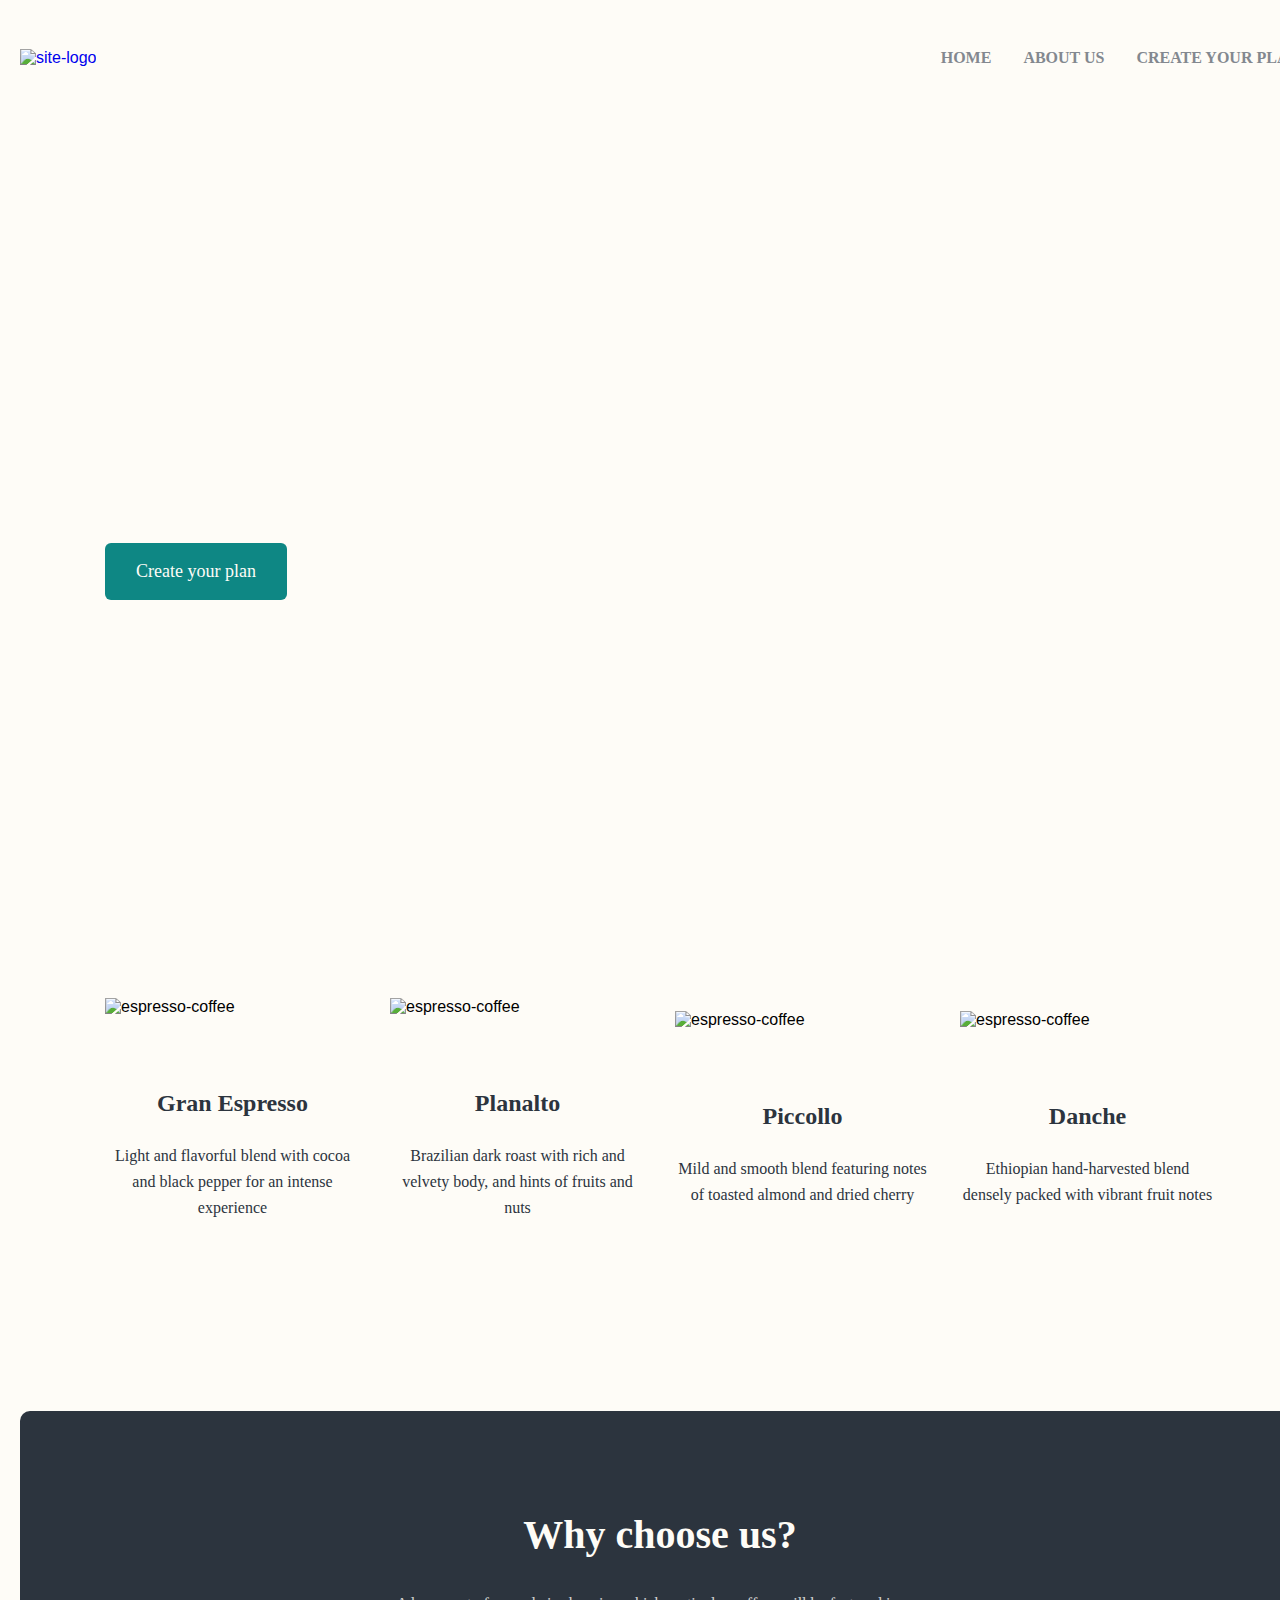
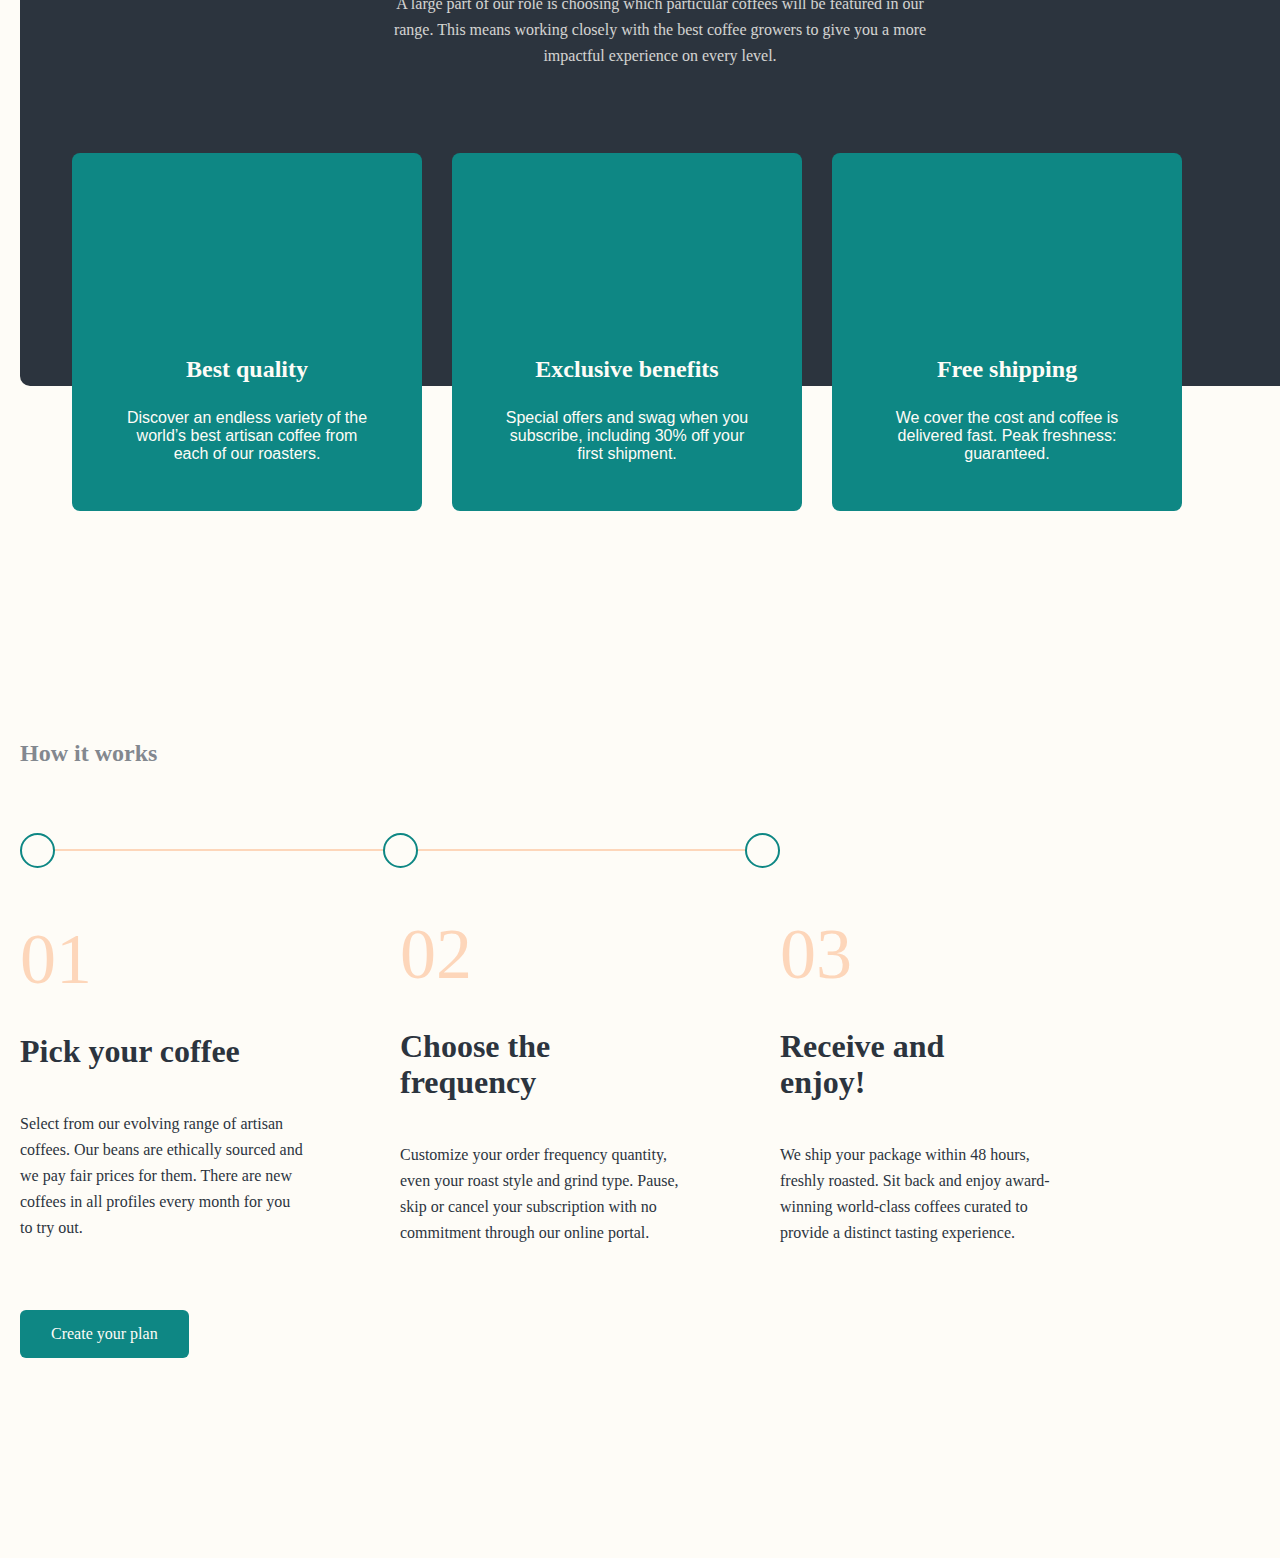
==== index.html @ 6a0a872d "add choose and work sections" ====
<!DOCTYPE html>
<html lang="en">
  <head>
    <meta charset="UTF-8" />
    <meta http-equiv="X-UA-Compatible" content="IE=edge" />
    <meta name="viewport" content="width=device-width, initial-scale=1.0" />
    <link rel="stylesheet" href="./css/main.css" />
    <title>Coffee Roaster</title>
  </head>
  <body>
    <header class="site-header">
      <div class="container">
        <div class="header">
          <a href="./index.html" class="header__logo-link">
            <img
              class="header__logo-img"
              src="./imgs/coffee-logo.svg"
              alt="site-logo"
            />
          </a>
          <ul class="header__list nav">
            <li class="nav__item">
              <a class="nav__link" href="./index.html">HOME</a>
            </li>
            <li class="nav__item">
              <a class="nav__link" href="./index.html">ABOUT US</a>
            </li>
            <li class="nav__item">
              <a class="nav__link" href="./index.html">Create your plan</a>
            </li>
            <button class="nav__btn"></button>
          </ul>
          <ul class="nav__mobile-list">
            <li class="nav__mobile-item">
              <a class="nav__mobile-link" href="./index.html">HOME</a>
            </li>
            <li class="nav__mobile-item">
              <a class="nav__mobile-link" href="./index.html">ABOUT US</a>
            </li>
            <li class="nav__mobile-item">
              <a class="nav__mobile-link" href="./index.html"
                >Create your plan
              </a>
            </li>
          </ul>
        </div>
      </div>
    </header>
    <h1 class="visually-hidden">sad</h1>
    <main class="site-main">
      <section class="hero-section">
        <div class="container">
          <div class="hero">
            <h2 class="hero__title">Great coffee made simple.</h2>
            <p class="hero__text">
              Start your mornings with the world’s best coffees. Try our
              expertly curated artisan coffees from our best roasters delivered
              directly to your door, at your schedule.
            </p>
            <a href="#" class="hero__link">Create your plan</a>
          </div>
        </div>
      </section>
      <section class="collection-section">
        <div class="container">
          <div class="collection">
            <ul class="collection__list collections">
              <li class="collections__item">
                <img
                  class="collections__img"
                  src="./imgs/gran-espresso.png"
                  alt="espresso-coffee"
                />
                <div class="collections__info">
                  <h3 class="collections__title">Gran Espresso</h3>
                  <p class="collections__text">
                    Light and flavorful blend with cocoa and black pepper for an
                    intense experience
                  </p>
                </div>
              </li>
              <li class="collections__item">
                <img
                  class="collections__img"
                  src="./imgs/planalto.png"
                  alt="espresso-coffee"
                />
                <div class="collections__info">
                  <h3 class="collections__title">Planalto</h3>
                  <p class="collections__text">
                    Brazilian dark roast with rich and velvety body, and hints
                    of fruits and nuts
                  </p>
                </div>
              </li>
              <li class="collections__item">
                <img
                  class="collections__img"
                  src="./imgs/picollo.png"
                  alt="espresso-coffee"
                />
                <div class="collections__info">
                  <h3 class="collections__title">Piccollo</h3>
                  <p class="collections__text">
                    Mild and smooth blend featuring notes of toasted almond and
                    dried cherry
                  </p>
                </div>
              </li>
              <li class="collections__item">
                <img
                  class="collections__img"
                  src="./imgs/danche.png"
                  alt="espresso-coffee"
                />
                <div class="collections__info">
                  <h3 class="collections__title">Danche</h3>
                  <p class="collections__text">
                    Ethiopian hand-harvested blend densely packed with vibrant
                    fruit notes
                  </p>
                </div>
              </li>
            </ul>
          </div>
        </div>
      </section>
      <section class="choose-section">
        <div class="container">
          <div class="choose">
            <div class="choose__info">
              <h3 class="choose__title">Why choose us?</h3>
              <p class="choose__text">
                A large part of our role is choosing which particular coffees
                will be featured in our range. This means working closely with
                the best coffee growers to give you a more impactful experience
                on every level.
              </p>
            </div>
            <ul class="choose__list">
              <li class="choose__item">
                <h4 class="choose__subtitle">Best quality</h4>
                <p class="choose__subtext">
                  Discover an endless variety of the world’s best artisan coffee
                  from each of our roasters.
                </p>
              </li>
              <li class="choose__item">
                <h4 class="choose__subtitle">Exclusive benefits</h4>
                <p class="choose__subtext">
                  Special offers and swag when you subscribe, including 30% off
                  your first shipment.
                </p>
              </li>
              <li class="choose__item">
                <h4 class="choose__subtitle">Free shipping</h4>
                <p class="choose__subtext">
                  We cover the cost and coffee is delivered fast. Peak
                  freshness: guaranteed.
                </p>
              </li>
            </ul>
          </div>
        </div>
      </section>
      <section class="works-section">
        <div class="container">
          <div class="works">
            <h5 class="works__title">How it works</h5>
            <div class="works__spans">
              <span class="works__oval"></span>
              <span class="works__oval"></span>
              <span class="works__oval"></span>
            </div>
            <ul class="works__step steps">
              <li class="steps__item">
                <p class="steps__number">01</p>
                <h6 class="steps__subtitle">Pick your coffee</h6>
                <p class="steps__text">
                  Select from our evolving range of artisan coffees. Our beans
                  are ethically sourced and we pay fair prices for them. There
                  are new coffees in all profiles every month for you to try
                  out.
                </p>
              </li>
              <li class="steps__item">
                <p class="steps__number">02</p>
                <h6 class="steps__subtitle">Choose the frequency</h6>
                <p class="steps__text">
                  Customize your order frequency quantity, even your roast style
                  and grind type. Pause, skip or cancel your subscription with
                  no commitment through our online portal.
                </p>
              </li>
              <li class="steps__item">
                <p class="steps__number">03</p>
                <h6 class="steps__subtitle">Receive and enjoy!</h6>
                <p class="steps__text">
                  We ship your package within 48 hours, freshly roasted. Sit
                  back and enjoy award-winning world-class coffees curated to
                  provide a distinct tasting experience.
                </p>
              </li>
            </ul>
            <a class="works__link" href="#">Create your plan</a>
          </div>
        </div>
      </section>
    </main>
    <script src="./main.js"></script>
  </body>
</html>
---- css/main.css ----
@font-face {
  font-family: "Barlow";
  font-style: normal;
  font-weight: 400;
  src: local(""), url("../fonts/barlow-v12-latin-regular.woff2") format("woff2"), url("../fonts/barlow-v12-latin-regular.woff") format("woff");
}
@font-face {
  font-family: "Barlow";
  font-style: normal;
  font-weight: 700;
  src: local(""), url("../fonts/barlow-v12-latin-700.woff2") format("woff2"), url("../fonts/barlow-v12-latin-700.woff") format("woff");
}
@font-face {
  font-family: "Fraunces";
  font-style: normal;
  font-weight: 900;
  src: local(""), url("../fonts/fraunces-v24-latin-900.woff2") format("woff2"), url("../fonts/fraunces-v24-latin-900.woff") format("woff");
}
html {
  -webkit-box-sizing: border-box;
          box-sizing: border-box;
}

*::after,
*::before {
  margin: 0;
  padding: 0;
}

* {
  margin: 0;
  padding: 0;
}

a {
  text-decoration: none;
}

ul,
ol {
  list-style: none;
  padding: 0;
}

img {
  width: 100%;
  height: auto;
}

.visually-hidden {
  position: absolute;
  width: 1px;
  height: 1px;
  margin: -1px;
  border: 0;
  padding: 0;
  white-space: nowrap;
  -webkit-clip-path: inset(100%);
          clip-path: inset(100%);
  clip: rect(0 0 0 0);
  overflow: hidden;
}

body {
  font-family: "Barlow", sans-serif;
  background-color: #fefcf7;
}

.container {
  max-width: 1320px;
  width: 100%;
  margin: 0 auto;
  padding: 0 20px;
}

.header {
  display: -webkit-box;
  display: -ms-flexbox;
  display: flex;
  -webkit-box-align: center;
      -ms-flex-align: center;
          align-items: center;
  -webkit-box-pack: justify;
      -ms-flex-pack: justify;
          justify-content: space-between;
  padding: 45px 0;
}

.header__logo-img {
  width: 236px;
  height: 26px;
}

.nav {
  display: -webkit-box;
  display: -ms-flexbox;
  display: flex;
  -webkit-box-align: center;
      -ms-flex-align: center;
          align-items: center;
}
.nav__item {
  font-family: "Barlow";
  font-style: normal;
  font-weight: 400;
  font-size: 16px;
  line-height: 26px;
  text-transform: uppercase;
  font-weight: 700;
}
.nav__item + .nav__item {
  margin-left: 32px;
}
.nav__link {
  color: #83888f;
}
.nav__link:hover {
  color: #66d2cf;
}
.nav__link:active {
  color: #83888f;
}
.nav__btn {
  width: 20px;
  height: 20px;
  background-image: url("../../imgs/menu.svg");
  background-repeat: no-repeat;
  background-position: center;
  background-color: transparent;
  border: none;
  display: none;
}
.nav__mobile-list {
  display: none;
}

@media only screen and (max-width: 768px) {
  .nav__item {
    display: none;
  }
  .nav__btn {
    display: block;
  }
  .nav__mobile-list {
    display: -webkit-box;
    display: -ms-flexbox;
    display: flex;
    -webkit-box-orient: vertical;
    -webkit-box-direction: normal;
        -ms-flex-direction: column;
            flex-direction: column;
    -webkit-box-align: center;
        -ms-flex-align: center;
            align-items: center;
    display: none;
    position: fixed;
    top: 93px;
    left: 0;
    right: 0;
    height: 100vh;
    background: linear-gradient(2deg, rgba(254, 252, 247, 0.504981) 0%, #fefcf7 55.94%);
  }
  .nav__mobile-item {
    margin-top: 40px;
  }
  .nav__mobile-link {
    font-family: "Fraunces";
    font-size: 24px;
    line-height: 32px;
    color: #2c343e;
  }
  .open {
    display: -webkit-box;
    display: -ms-flexbox;
    display: flex;
  }
  .overflow {
    overflow: hidden;
  }
}
@media screen and (max-width: 375px) {
  .header__logo-img {
    width: 163px;
    height: 18px;
  }
  .nav__btn {
    width: 16px;
    height: 15px;
  }
}
.hero {
  background-image: url(../../imgs/hero-bg.png);
  background-repeat: no-repeat;
  background-size: 100%;
  padding: 117px 0 136px 85px;
  margin-bottom: 136px;
}
.hero__title {
  max-width: 493px;
  font-family: "Fraunces";
  font-weight: 900;
  font-size: 72px;
  line-height: 72px;
  color: #fefcf7;
  margin-bottom: 32px;
}
.hero__text {
  font-family: "Barlow";
  font-style: normal;
  font-weight: 400;
  font-size: 16px;
  line-height: 26px;
  max-width: 445px;
  mix-blend-mode: normal;
  opacity: 0.8;
  color: #fefcf7;
  margin-bottom: 56px;
}
.hero__link {
  display: inline-block;
  font-family: "Fraunces";
  font-size: 18px;
  line-height: 25px;
  padding: 16px 31px;
  background-color: #0e8784;
  border-radius: 6px;
  color: #fefcf7;
  -webkit-transition: background-color 0.4s ease;
  transition: background-color 0.4s ease;
}
.hero__link:hover {
  background-color: #66d2cf;
}
.hero__link:active {
  background-color: #83888f;
}

@media screen and (max-width: 1106px) {
  .hero {
    padding: 104px 309px 158px 51px;
  }
  .hero__title {
    margin-bottom: 24px;
  }
  .hero__text {
    margin-bottom: 40px;
  }
}
@media screen and (max-width: 995px) {
  .hero {
    padding-top: 60px;
  }
}
@media screen and (max-width: 850px) {
  .hero {
    padding: 30px 0 50px 70px;
  }
}
@media screen and (max-width: 768px) {
  .hero {
    background-image: url(../../imgs/hero-bg-tablet.jpg);
    background-repeat: no-repeat;
    background-size: cover;
    padding: 104px 309px 158px 51px;
    margin-bottom: 144px;
  }
  .hero__title {
    font-size: 48px;
    line-height: 48px;
    margin-bottom: 24px;
  }
  .hero__text {
    font-size: 15px;
    line-height: 25px;
    margin-bottom: 40px;
  }
}
@media screen and (max-width: 687px) {
  .hero {
    padding: 87px 200px 118px 70px;
  }
}
@media screen and (max-width: 638px) {
  .hero {
    padding: 87px 160px 84px 70px;
  }
}
@media screen and (max-width: 597px) {
  .hero {
    padding: 65px 169px 75px 56px;
  }
}
@media screen and (max-width: 552px) {
  .hero {
    padding: 40px 125px 70px 56px;
  }
}
@media screen and (max-width: 508px) {
  .hero {
    padding: 36px 87px 43px 56px;
  }
}
@media screen and (max-width: 508px) {
  .hero {
    padding: 21px 43px 29px 41px;
  }
}
@media screen and (max-width: 450px) {
  .hero {
    padding: 21px 0 14px 24px;
  }
}
@media screen and (max-width: 380px) {
  .hero {
    background-image: url(../../imgs/hero-bg-mobile.jpg);
    background-repeat: no-repeat;
    background-size: 100%;
    padding: 126px 24px 154px 24px;
  }
  .hero__title {
    font-size: 40px;
    line-height: 40px;
    text-align: center;
    margin-bottom: 24px;
  }
  .hero__text {
    font-size: 15px;
    line-height: 25px;
    text-align: center;
  }
  .hero__link {
    margin-left: 60px;
  }
}
.collection {
  background-image: url(../../imgs/collection-bg.png);
  background-repeat: no-repeat;
  background-size: 100%;
  background-position: center top;
  margin-bottom: 190px;
}

.collections {
  display: -webkit-box;
  display: -ms-flexbox;
  display: flex;
  -webkit-box-align: center;
      -ms-flex-align: center;
          align-items: center;
  -webkit-box-pack: justify;
      -ms-flex-pack: justify;
          justify-content: space-between;
  max-width: 1110px;
  margin: 0 auto;
}
.collections__info {
  text-align: center;
}
.collections__item {
  max-width: 255px;
  height: auto;
  display: inline-block;
  margin-top: 126px;
}
.collections__img {
  margin-bottom: 71px;
}
.collections__title {
  font-family: "Fraunces";
  font-size: 24px;
  line-height: 32px;
  color: #2c343e;
  margin-bottom: 24px;
}
.collections__text {
  font-family: "Barlow";
  font-style: normal;
  font-weight: 400;
  font-size: 16px;
  line-height: 26px;
  color: #2c343e;
}

@media only screen and (max-width: 1078px) {
  .collections {
    max-width: 100%;
    -webkit-box-orient: vertical;
    -webkit-box-direction: normal;
        -ms-flex-direction: column;
            flex-direction: column;
    padding-top: 59px;
  }
  .collections__item {
    display: -webkit-box;
    display: -ms-flexbox;
    display: flex;
    -webkit-box-align: center;
        -ms-flex-align: center;
            align-items: center;
    max-width: 573px;
    text-align: start;
    margin-top: 0;
  }
}
@media only screen and (max-width: 488px) {
  .collections {
    max-width: 282px;
    padding-top: 59px;
    margin-bottom: 120px;
  }
  .collections__item {
    display: -webkit-box;
    display: -ms-flexbox;
    display: flex;
    -webkit-box-orient: vertical;
    -webkit-box-direction: normal;
        -ms-flex-direction: column;
            flex-direction: column;
    max-width: 282px;
    text-align: start;
    margin-bottom: 48px;
  }
  .collections__img {
    margin-bottom: 28px;
  }
  .collections__title {
    margin-bottom: 16px;
  }
}
.choose {
  background-color: #2c343e;
  position: relative;
  border-radius: 10px;
}

.choose__info {
  text-align: center;
  padding: 100px 0 317px 0;
  max-width: 540px;
  margin: 0 auto;
}

.choose__title {
  font-family: "Fraunces";
  color: #fefcf7;
  font-size: 40px;
  line-height: 48px;
  margin-bottom: 32px;
}

.choose__text {
  font-family: "Barlow";
  font-style: normal;
  font-weight: 400;
  font-size: 16px;
  line-height: 26px;
  mix-blend-mode: normal;
  opacity: 0.8;
  color: #fefcf7;
}

.choose__list {
  display: -webkit-box;
  display: -ms-flexbox;
  display: flex;
  -webkit-box-align: center;
      -ms-flex-align: center;
          align-items: center;
  max-width: 1110px;
  margin: 0 auto;
  position: absolute;
  top: 342px;
  right: 118px;
}

.choose__item {
  max-width: 350px;
  height: auto;
  background-color: #0e8784;
  text-align: center;
  padding: 200px 48px 48px 48px;
  border-radius: 8px;
  background-repeat: no-repeat;
  background-position-x: center;
  background-position-y: calc(50% - 75px);
}

.choose__item:nth-child(1) {
  background-image: url(../../imgs/quality.png);
}

.choose__item:nth-child(2) {
  background-image: url(../../imgs/benefits.png);
}

.choose__item:nth-child(3) {
  background-image: url(../../imgs/free-shipping.png);
  background-size: 72px 50px;
}

.choose__item + .choose__item {
  margin-left: 30px;
}

.choose__subtitle {
  font-family: "Fraunces";
  font-size: 24px;
  line-height: 32px;
  color: #fefcf7;
  margin-bottom: 24px;
}

.choose__subtext {
  color: #fefcf7;
  max-width: 255px;
  margin: 0 auto;
}

@media screen and (max-width: 1137px) {
  .choose {
    position: relative;
  }
  .choose__info {
    padding: 56px 0 538px 0;
  }
  .choose__title {
    margin-bottom: 24px;
  }
  .choose__list {
    display: -webkit-box;
    display: -ms-flexbox;
    display: flex;
    -webkit-box-orient: vertical;
    -webkit-box-direction: normal;
        -ms-flex-direction: column;
            flex-direction: column;
    -webkit-box-align: center;
        -ms-flex-align: center;
            align-items: center;
    position: absolute;
    top: 342px;
    right: 193px;
  }
  .choose__item {
    max-width: 530px;
    height: 180px;
    padding: 67px 170px 0 368px;
    text-align: left;
    background-position-y: center;
    background-position-x: calc(50% - 257px);
  }
  .choose__item + .choose__item {
    margin-left: 0;
  }
  .choose__item:not(:last-child) {
    margin-bottom: 24px;
  }
  .choose__subtitle {
    margin-bottom: 16px;
    margin-left: -110px;
  }
  .choose__subtext {
    max-width: 344px;
    font-size: 15px;
    line-height: 25px;
    margin-left: -110px;
  }
}
@media screen and (max-width: 768px) {
  .choose {
    position: relative;
  }
  .choose__info {
    max-width: 327px;
    margin: 0 auto;
    padding: 56px 0 538px 0;
  }
  .choose__title {
    margin-bottom: 24px;
    font-size: 28px;
    line-height: 28px;
  }
  .choose__list {
    display: -webkit-box;
    display: -ms-flexbox;
    display: flex;
    -webkit-box-orient: vertical;
    -webkit-box-direction: normal;
        -ms-flex-direction: column;
            flex-direction: column;
    -webkit-box-align: center;
        -ms-flex-align: center;
            align-items: center;
    position: absolute;
    top: 342px;
    right: 0;
  }
  .choose__item {
    max-width: 530px;
    height: 180px;
    padding: 67px 170px 0 368px;
    text-align: left;
    background-position-y: center;
    background-position-x: calc(50% - 257px);
  }
  .choose__item + .choose__item {
    margin-left: 0;
  }
  .choose__item:not(:last-child) {
    margin-bottom: 24px;
  }
  .choose__subtitle {
    margin-bottom: 16px;
    margin-left: -110px;
  }
  .choose__subtext {
    max-width: 344px;
    font-size: 15px;
    line-height: 25px;
    margin-left: -110px;
  }
}
@media screen and (max-width: 619px) {
  .choose__info {
    padding: 64px 24px 661px 24px;
  }
  .choose__list {
    position: absolute;
    top: 342px;
    right: 165px;
  }
  .choose__item {
    max-width: 279px;
    height: auto;
    padding: 200px 12px 51px 12px;
    text-align: center;
    background-position-y: calc(50% - 75px);
    background-position-x: center;
  }
  .choose__subtitle {
    margin-bottom: 24px;
    margin-left: 0;
  }
  .choose__subtext {
    margin: 0;
  }
}
@media screen and (max-width: 420px) {
  .choose__list {
    position: absolute;
    top: 342px;
    right: 50px;
  }
}
.works {
  margin-top: 351px;
}

.works__title {
  font-family: "Fraunces";
  font-size: 24px;
  line-height: 32px;
  color: #83888f;
  margin-bottom: 80px;
}

.works__spans {
  width: 760px;
  height: 2px;
  background-color: #fdd6ba;
  display: -webkit-box;
  display: -ms-flexbox;
  display: flex;
  -webkit-box-align: center;
      -ms-flex-align: center;
          align-items: center;
  -webkit-box-pack: justify;
      -ms-flex-pack: justify;
          justify-content: space-between;
  margin-bottom: 67px;
}

.works__oval {
  width: 31px;
  height: 31px;
  display: inline-block;
  background-color: #fefcf7;
  border-radius: 50%;
  border: 2px solid #0e8784;
}

.steps {
  max-width: 1045px;
  display: -webkit-box;
  display: -ms-flexbox;
  display: flex;
  -webkit-box-align: center;
      -ms-flex-align: center;
          align-items: center;
}

.steps__item {
  max-width: 285px;
}

.steps__item:not(:last-child) {
  margin-right: 95px;
}

.steps__number {
  font-family: "Fraunces";
  font-size: 72px;
  line-height: 72px;
  color: #fdd6ba;
  margin-bottom: 38px;
}

.steps__subtitle {
  max-width: 255px;
  font-family: "Fraunces";
  font-size: 32px;
  line-height: 36px;
  color: #2c343e;
  margin-bottom: 42px;
}

.steps__text {
  font-family: "Barlow";
  font-style: normal;
  font-weight: 400;
  font-size: 16px;
  line-height: 26px;
  color: #2c343e;
}

.works__link {
  display: inline-block;
  background-color: #0e8784;
  color: #fefcf7;
  padding: 15px 31px;
  border-radius: 6px;
  font-family: "Fraunces";
  margin-top: 64px;
  margin-bottom: 200px;
  -webkit-transition: background 0.4s ease;
  transition: background 0.4s ease;
}

.works__link:hover {
  background-color: #66d2cf;
}

.works__link:active {
  background-color: #e2dedb;
}

@media screen and (max-width: 1137px) {
  .works {
    max-width: 689px;
    margin-top: 434px;
    margin-left: 40px;
  }
  .works__title {
    margin-bottom: 40px;
  }
  .works__spans {
    width: 467px;
  }
  .steps {
    max-width: 689px;
    -webkit-box-align: center;
        -ms-flex-align: center;
            align-items: center;
    vertical-align: middle;
  }
  .steps__text {
    max-width: 223px;
    height: 152px;
  }
  .steps__item {
    height: auto;
  }
  .steps__item:not(:last-child) {
    margin-right: 10px;
  }
  .steps__number {
    margin-bottom: 0;
  }
  .steps__subtitle {
    font-size: 28px;
    line-height: 32px;
    margin-bottom: 39px;
  }
  .works__link {
    margin-top: 44px;
  }
}
@media screen and (max-width: 619px) {
  .works {
    margin-top: 717px;
    margin-left: 0;
  }
  .works__title {
    text-align: center;
    margin-bottom: 80px;
  }
  .works__spans {
    display: none;
  }
  .steps {
    max-width: 327px;
    margin: 0 auto;
    display: -webkit-box;
    display: -ms-flexbox;
    display: flex;
    -webkit-box-orient: vertical;
    -webkit-box-direction: normal;
        -ms-flex-direction: column;
            flex-direction: column;
  }
  .steps__item {
    text-align: center;
  }
  .steps__item:not(:last-child) {
    margin-right: 0;
    margin-bottom: 56px;
  }
  .steps__number {
    margin-bottom: 24px;
  }
  .steps__subtitle {
    max-width: 327px;
    margin-bottom: 24px;
  }
  .steps__text {
    max-width: 327px;
    margin: 0 auto;
  }
  .works__link {
    margin-top: 79px;
    margin-left: 211px;
  }
}/*# sourceMappingURL=main.css.map */
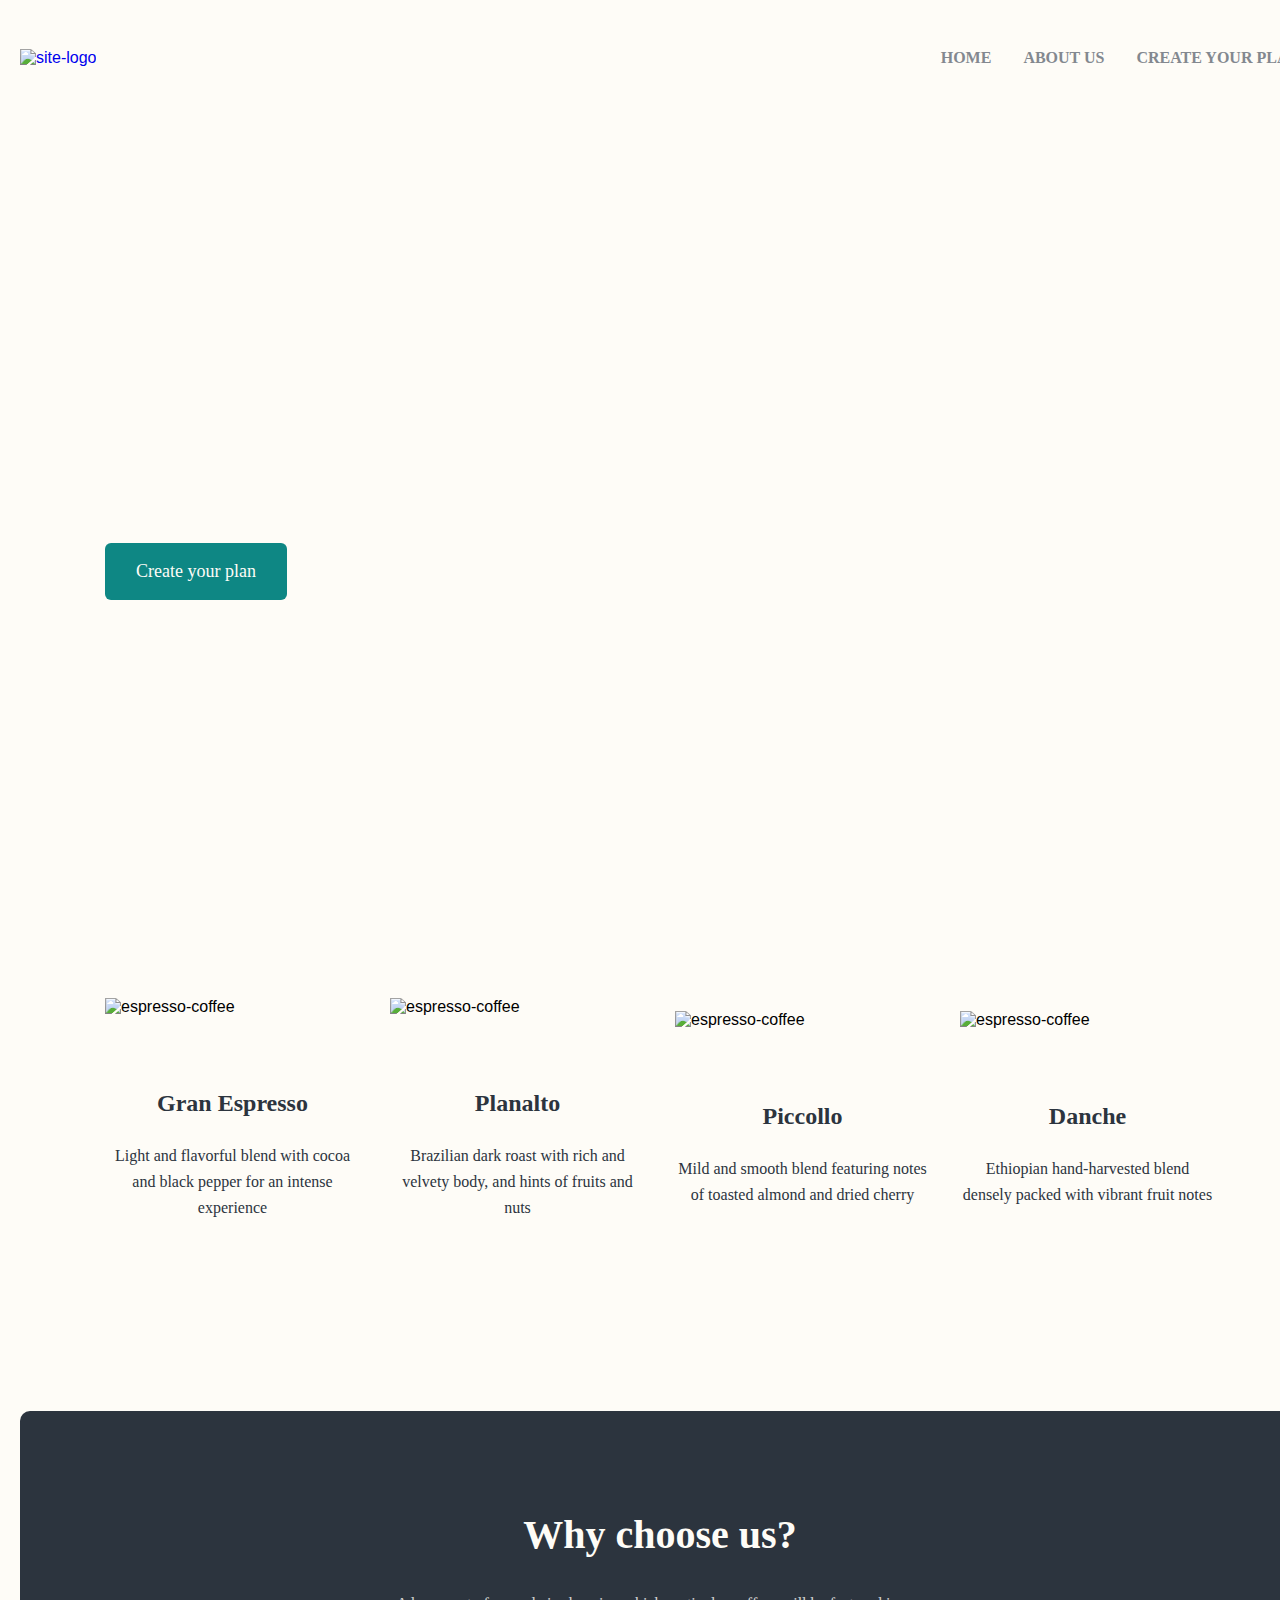
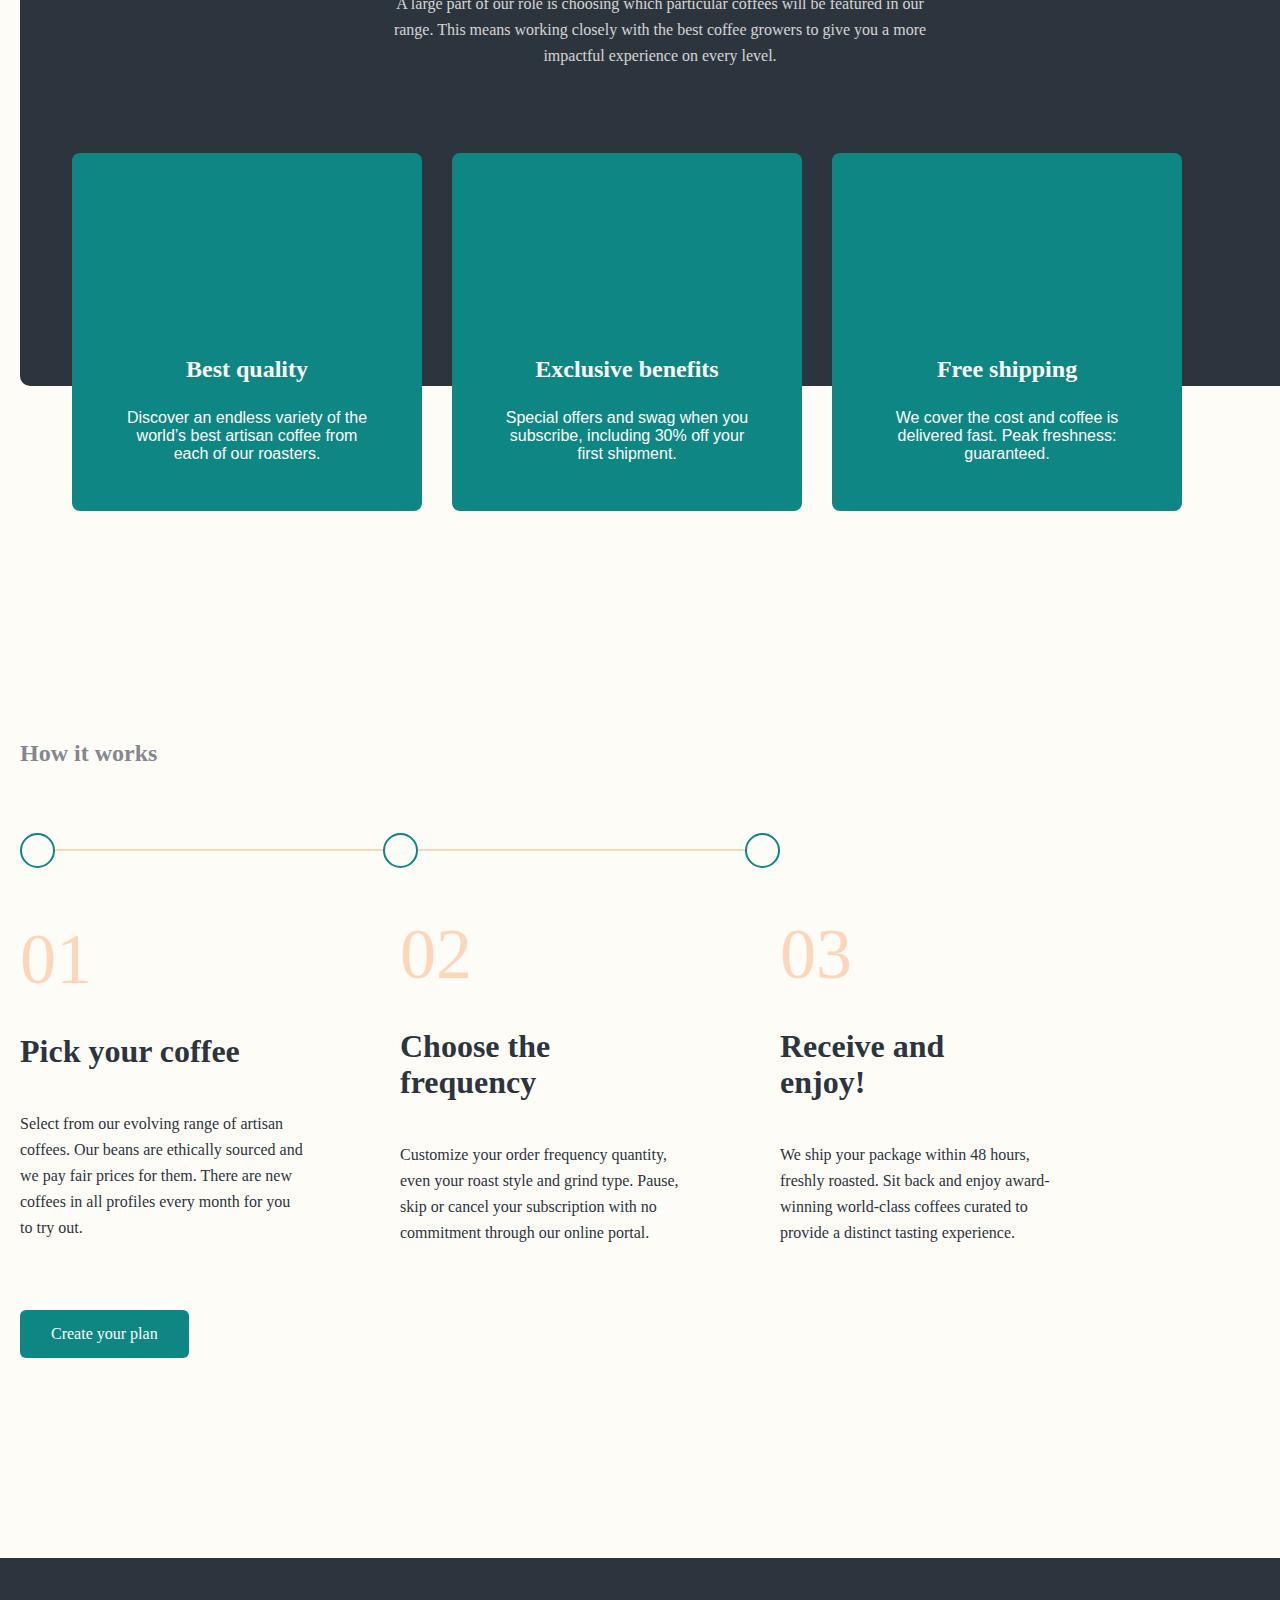
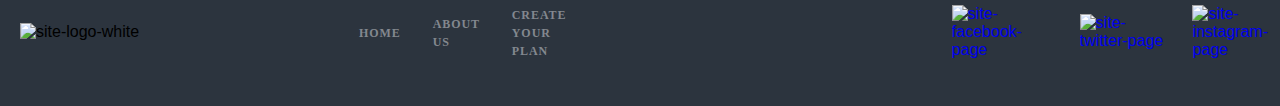
==== commit e2c54bcd: "add create page sections" ====
--- a/index.html
+++ b/index.html
@@ -23,10 +23,10 @@
               <a class="nav__link" href="./index.html">HOME</a>
             </li>
             <li class="nav__item">
-              <a class="nav__link" href="./index.html">ABOUT US</a>
+              <a class="nav__link" href="./about.html">ABOUT US</a>
             </li>
             <li class="nav__item">
-              <a class="nav__link" href="./index.html">Create your plan</a>
+              <a class="nav__link" href="./create.html">Create your plan</a>
             </li>
             <button class="nav__btn"></button>
           </ul>
@@ -35,12 +35,12 @@
               <a class="nav__mobile-link" href="./index.html">HOME</a>
             </li>
             <li class="nav__mobile-item">
-              <a class="nav__mobile-link" href="./index.html">ABOUT US</a>
+              <a class="nav__mobile-link" href="./about.html">ABOUT US</a>
             </li>
             <li class="nav__mobile-item">
-              <a class="nav__mobile-link" href="./index.html"
-                >Create your plan
-              </a>
+              <a class="nav__mobile-link" href="./create.html"
+                >CREATE YOUR PLAN</a
+              >
             </li>
           </ul>
         </div>
@@ -57,7 +57,7 @@
               expertly curated artisan coffees from our best roasters delivered
               directly to your door, at your schedule.
             </p>
-            <a href="#" class="hero__link">Create your plan</a>
+            <a href="./create.html" class="hero__link">Create your plan</a>
           </div>
         </div>
       </section>
@@ -202,11 +202,62 @@
                 </p>
               </li>
             </ul>
-            <a class="works__link" href="#">Create your plan</a>
+            <a class="works__link" href="./create.html">Create your plan</a>
           </div>
         </div>
       </section>
     </main>
+    <footer class="site-footer">
+      <div class="container">
+        <div class="footer-content">
+          <img
+            class="footer-content__img"
+            src="./imgs/coffee-logo-white.svg"
+            alt="site-logo-white"
+          />
+          <ul class="footer-content__list pages">
+            <li class="pages__item">
+              <a href="./index.html" class="pages__link">HOME</a>
+            </li>
+            <li class="pages__item">
+              <a href="./about.html" class="pages__link">ABOUT US</a>
+            </li>
+            <li class="pages__item">
+              <a href="./create.html" class="pages__link">Create your plan</a>
+            </li>
+          </ul>
+          <ul class="socials">
+            <li class="socials__item">
+              <a href="#" class="socials__link">
+                <img
+                  class="socials__img"
+                  src="./imgs/facebook.svg"
+                  alt="site-facebook-page"
+                />
+              </a>
+            </li>
+            <li class="socials__item">
+              <a href="#" class="socials__link">
+                <img
+                  class="socials__img"
+                  src="./imgs/twitter.svg"
+                  alt="site-twitter-page"
+                />
+              </a>
+            </li>
+            <li class="socials__item">
+              <a href="#" class="socials__link">
+                <img
+                  class="socials__img"
+                  src="./imgs/instagram.svg"
+                  alt="site-instagram-page"
+                />
+              </a>
+            </li>
+          </ul>
+        </div>
+      </div>
+    </footer>
     <script src="./main.js"></script>
   </body>
 </html>
--- a/css/main.css
+++ b/css/main.css
@@ -432,14 +432,12 @@
   position: relative;
   border-radius: 10px;
 }
-
 .choose__info {
   text-align: center;
   padding: 100px 0 317px 0;
   max-width: 540px;
   margin: 0 auto;
 }
-
 .choose__title {
   font-family: "Fraunces";
   color: #fefcf7;
@@ -447,7 +445,6 @@
   line-height: 48px;
   margin-bottom: 32px;
 }
-
 .choose__text {
   font-family: "Barlow";
   font-style: normal;
@@ -458,7 +455,6 @@
   opacity: 0.8;
   color: #fefcf7;
 }
-
 .choose__list {
   display: -webkit-box;
   display: -ms-flexbox;
@@ -472,7 +468,6 @@
   top: 342px;
   right: 118px;
 }
-
 .choose__item {
   max-width: 350px;
   height: auto;
@@ -484,24 +479,19 @@
   background-position-x: center;
   background-position-y: calc(50% - 75px);
 }
-
 .choose__item:nth-child(1) {
   background-image: url(../../imgs/quality.png);
 }
-
 .choose__item:nth-child(2) {
   background-image: url(../../imgs/benefits.png);
 }
-
 .choose__item:nth-child(3) {
   background-image: url(../../imgs/free-shipping.png);
   background-size: 72px 50px;
 }
-
 .choose__item + .choose__item {
   margin-left: 30px;
 }
-
 .choose__subtitle {
   font-family: "Fraunces";
   font-size: 24px;
@@ -509,7 +499,6 @@
   color: #fefcf7;
   margin-bottom: 24px;
 }
-
 .choose__subtext {
   color: #fefcf7;
   max-width: 255px;
@@ -655,7 +644,6 @@
 .works {
   margin-top: 351px;
 }
-
 .works__title {
   font-family: "Fraunces";
   font-size: 24px;
@@ -663,7 +651,6 @@
   color: #83888f;
   margin-bottom: 80px;
 }
-
 .works__spans {
   width: 760px;
   height: 2px;
@@ -679,7 +666,6 @@
           justify-content: space-between;
   margin-bottom: 67px;
 }
-
 .works__oval {
   width: 31px;
   height: 31px;
@@ -687,6 +673,24 @@
   background-color: #fefcf7;
   border-radius: 50%;
   border: 2px solid #0e8784;
+}
+.works__link {
+  display: inline-block;
+  background-color: #0e8784;
+  color: #fefcf7;
+  padding: 15px 31px;
+  border-radius: 6px;
+  font-family: "Fraunces";
+  margin-top: 64px;
+  margin-bottom: 200px;
+  -webkit-transition: background 0.4s ease;
+  transition: background 0.4s ease;
+}
+.works__link:hover {
+  background-color: #66d2cf;
+}
+.works__link:active {
+  background-color: #e2dedb;
 }
 
 .steps {
@@ -698,15 +702,12 @@
       -ms-flex-align: center;
           align-items: center;
 }
-
 .steps__item {
   max-width: 285px;
 }
-
 .steps__item:not(:last-child) {
   margin-right: 95px;
 }
-
 .steps__number {
   font-family: "Fraunces";
   font-size: 72px;
@@ -714,7 +715,6 @@
   color: #fdd6ba;
   margin-bottom: 38px;
 }
-
 .steps__subtitle {
   max-width: 255px;
   font-family: "Fraunces";
@@ -723,7 +723,6 @@
   color: #2c343e;
   margin-bottom: 42px;
 }
-
 .steps__text {
   font-family: "Barlow";
   font-style: normal;
@@ -731,27 +730,6 @@
   font-size: 16px;
   line-height: 26px;
   color: #2c343e;
-}
-
-.works__link {
-  display: inline-block;
-  background-color: #0e8784;
-  color: #fefcf7;
-  padding: 15px 31px;
-  border-radius: 6px;
-  font-family: "Fraunces";
-  margin-top: 64px;
-  margin-bottom: 200px;
-  -webkit-transition: background 0.4s ease;
-  transition: background 0.4s ease;
-}
-
-.works__link:hover {
-  background-color: #66d2cf;
-}
-
-.works__link:active {
-  background-color: #e2dedb;
 }
 
 @media screen and (max-width: 1137px) {
@@ -840,4 +818,872 @@
     margin-top: 79px;
     margin-left: 211px;
   }
+}
+@media screen and (max-width: 368px) {
+  .works__link {
+    margin: 79px auto 120px 81px;
+  }
+}
+.site-footer {
+  background-color: #2c343e;
+  background-size: 100%;
+  padding: 47px 0;
+}
+
+.footer-content {
+  display: -webkit-box;
+  display: -ms-flexbox;
+  display: flex;
+  -webkit-box-align: center;
+      -ms-flex-align: center;
+          align-items: center;
+}
+.footer-content__img {
+  max-width: 236px;
+}
+.footer-content__img:hover {
+  opacity: 0.5;
+}
+
+.pages {
+  max-width: 283px;
+  display: -webkit-box;
+  display: -ms-flexbox;
+  display: flex;
+  -webkit-box-align: center;
+      -ms-flex-align: center;
+          align-items: center;
+  margin-left: 103px;
+}
+.pages__item:not(:last-child) {
+  margin-right: 32px;
+}
+.pages__link {
+  font-family: "Barlow";
+  font-weight: 700;
+  font-size: 12px;
+  line-height: 15px;
+  letter-spacing: 0.923077px;
+  text-transform: uppercase;
+  color: #83888f;
+}
+.pages__link:hover {
+  color: #fefcf7;
+}
+
+.socials {
+  display: -webkit-box;
+  display: -ms-flexbox;
+  display: flex;
+  -webkit-box-align: center;
+      -ms-flex-align: center;
+          align-items: center;
+  margin-left: 370px;
+}
+.socials__item:not(:last-child) {
+  margin-right: 24px;
+}
+.socials__link:hover {
+  opacity: 0.5;
+}
+.socials__img {
+  width: 24px;
+  height: 24px;
+}
+
+@media screen and (max-width: 1111px) {
+  .footer-content {
+    display: -webkit-box;
+    display: -ms-flexbox;
+    display: flex;
+    -webkit-box-orient: vertical;
+    -webkit-box-direction: normal;
+        -ms-flex-direction: column;
+            flex-direction: column;
+    margin: 0 auto;
+  }
+  .footer-content__img {
+    margin-bottom: 34px;
+  }
+  .pages {
+    margin-left: 0;
+    margin-bottom: 65px;
+  }
+  .socials {
+    margin-left: 0;
+  }
+}
+@media screen and (max-width: 368px) {
+  .footer-content {
+    display: -webkit-box;
+    display: -ms-flexbox;
+    display: flex;
+    -webkit-box-align: center;
+        -ms-flex-align: center;
+            align-items: center;
+    background-color: #2c343e;
+    background-size: 100%;
+    padding: 47px 0;
+  }
+  .site-footer {
+    background-color: unset;
+  }
+  .pages {
+    display: -webkit-box;
+    display: -ms-flexbox;
+    display: flex;
+    -webkit-box-orient: vertical;
+    -webkit-box-direction: normal;
+        -ms-flex-direction: column;
+            flex-direction: column;
+    margin-bottom: 48px;
+  }
+  .pages__item {
+    margin-bottom: 24px;
+  }
+  .pages__item:not(:last-child) {
+    margin-right: 0;
+  }
+}
+.about-us {
+  background-image: url(../../../imgs/aboutus_hero.png);
+  background-repeat: no-repeat;
+  background-size: 100%;
+  padding: 137px 750px 151px 85px;
+  margin-bottom: 168px;
+}
+.about-us__title {
+  font-family: "Fraunces";
+  font-size: 40px;
+  line-height: 48px;
+  color: #fefcf7;
+  margin-bottom: 24px;
+}
+.about-us__text {
+  max-width: 445px;
+  font-family: "Barlow";
+  font-style: normal;
+  font-weight: 400;
+  font-size: 16px;
+  line-height: 26px;
+  color: #fefcf7;
+}
+
+@media screen and (max-width: 1163px) {
+  .about-us {
+    padding: 118px 233px 118px 58px;
+  }
+}
+@media screen and (max-width: 905px) {
+  .about-us {
+    padding: 63px 233px 84px 54px;
+  }
+}
+@media screen and (max-width: 905px) {
+  .about-us {
+    background-image: url(../../../imgs/about-hero-bg-tablet.jpg);
+    background-repeat: no-repeat;
+    padding: 118px 233px 124px 58px;
+    margin-bottom: 144px;
+  }
+}
+@media screen and (max-width: 768px) {
+  .about-us {
+    padding: 118px 157px 72px 58px;
+  }
+  .about-us__title {
+    font-size: 32px;
+    line-height: 40px;
+  }
+}
+@media screen and (max-width: 628px) {
+  .about-us {
+    padding: 118px 85px 30px 58px;
+  }
+}
+@media screen and (max-width: 520px) {
+  .about-us {
+    padding: 53px 73px 43px 58px;
+  }
+}
+@media screen and (max-width: 475px) {
+  .about-us {
+    background-image: url(../../../imgs/about-hero-bg-mobile.jpg);
+    padding: 166px 24px 213px 24px;
+    text-align: center;
+  }
+  .about-us__title {
+    font-size: 28px;
+    line-height: 28px;
+  }
+  .about-us__text {
+    font-size: 15px;
+    line-height: 25px;
+    mix-blend-mode: normal;
+    opacity: 0.8;
+    max-width: 279px;
+    margin: 0 auto;
+  }
+}
+@media screen and (max-width: 375px) {
+  .about-us {
+    padding: 111px 24px 146px 24px;
+  }
+}
+.commitment {
+  display: -webkit-box;
+  display: -ms-flexbox;
+  display: flex;
+  -webkit-box-align: center;
+      -ms-flex-align: center;
+          align-items: center;
+  margin-bottom: 256px;
+  padding: 0 85px;
+}
+.commitment__bg {
+  max-width: 445px;
+  height: auto;
+}
+.commitment__img {
+  display: none;
+}
+.commitment__bg-img {
+  display: none;
+}
+.commitment__info {
+  max-width: 540px;
+  height: auto;
+  margin-left: 125px;
+}
+.commitment__info-title {
+  font-family: "Fraunces";
+  font-size: 40px;
+  line-height: 48px;
+  color: #2c343e;
+}
+.commitment__info-text {
+  font-family: "Barlow";
+  font-style: normal;
+  font-weight: 400;
+  font-size: 16px;
+  line-height: 26px;
+  mix-blend-mode: normal;
+  opacity: 0.8;
+  margin-top: 32px;
+  padding-right: 2px;
+}
+
+@media screen and (max-width: 1096px) {
+  .commitment__info {
+    margin-left: 69px;
+  }
+}
+@media screen and (max-width: 1040px) {
+  .commitment {
+    padding: 0;
+    margin-bottom: 304px;
+  }
+}
+@media screen and (max-width: 870px) {
+  .commitment__info-title {
+    font-size: 32px;
+    line-height: 48px;
+  }
+  .commitment__info-text {
+    font-size: 15px;
+    line-height: 25px;
+    margin-top: 30px;
+  }
+}
+@media screen and (max-width: 810px) {
+  .commitment__bg {
+    display: none;
+  }
+  .commitment__img {
+    max-width: 281px;
+    display: block;
+  }
+}
+@media screen and (max-width: 768px) {
+  .commitment__info {
+    max-width: 339px;
+    height: auto;
+    margin-left: 0;
+  }
+  .commitment__info-text {
+    padding-right: 0;
+    margin-top: 30px;
+    height: auto;
+  }
+}
+@media screen and (max-width: 630px) {
+  .commitment {
+    display: -webkit-box;
+    display: -ms-flexbox;
+    display: flex;
+    -webkit-box-orient: vertical;
+    -webkit-box-direction: normal;
+        -ms-flex-direction: column;
+            flex-direction: column;
+  }
+  .commitment__info {
+    text-align: center;
+  }
+  .commitment__info-title {
+    margin-top: 48px;
+  }
+}
+@media screen and (max-width: 475px) {
+  .commitment {
+    display: -webkit-box;
+    display: -ms-flexbox;
+    display: flex;
+    -webkit-box-orient: vertical;
+    -webkit-box-direction: normal;
+        -ms-flex-direction: column;
+            flex-direction: column;
+    margin-bottom: 198px;
+  }
+  .commitment__img {
+    display: none;
+  }
+  .commitment__bg-img {
+    width: 327px;
+    height: auto;
+    display: block;
+  }
+  .commitment__info {
+    max-width: 327px;
+    margin-left: 0;
+    text-align: center;
+  }
+  .commitment__info-title {
+    margin-top: 48px;
+  }
+}
+.quality {
+  position: relative;
+  margin-bottom: 168px;
+}
+.quality__info {
+  background-color: #2c343e;
+  border-radius: 10px;
+  padding: 88px 634px 176px 85px;
+}
+.quality__title {
+  font-family: "Fraunces";
+  font-size: 40px;
+  line-height: 48px;
+  color: #fefcf7;
+  margin-bottom: 32px;
+}
+.quality__text {
+  font-family: "Barlow";
+  font-style: normal;
+  font-weight: 400;
+  font-size: 16px;
+  line-height: 26px;
+  mix-blend-mode: normal;
+  opacity: 0.8;
+  color: #fefcf7;
+}
+.quality__img {
+  max-width: 445px;
+  position: absolute;
+  right: 85px;
+  top: -88px;
+}
+.quality__bg {
+  display: none;
+}
+.quality__bg-img {
+  display: none;
+}
+
+@media screen and (max-width: 1232px) {
+  .quality__info {
+    padding: 88px 531px 176px 85px;
+  }
+}
+@media screen and (max-width: 1130px) {
+  .quality__info {
+    padding: 88px 509px 176px 85px;
+  }
+  .quality__img {
+    right: 40px;
+  }
+}
+@media screen and (max-width: 955px) {
+  .quality__info {
+    padding: 88px 425px 176px 85px;
+  }
+  .quality__img {
+    right: -20px;
+  }
+}
+@media screen and (max-width: 870px) {
+  .quality {
+    margin-bottom: 144px;
+  }
+  .quality__info {
+    padding: 224px 74px 67px 74px;
+    text-align: center;
+  }
+  .quality__img {
+    display: none;
+  }
+  .quality__bg {
+    border-radius: 17px;
+    max-width: 573px;
+    display: block;
+    position: absolute;
+    top: -160px;
+    left: 161px;
+  }
+}
+@media screen and (max-width: 768px) {
+  .quality__title {
+    margin-bottom: 24px;
+    font-size: 32px;
+    line-height: 48px;
+  }
+  .quality__text {
+    font-size: 15px;
+    line-height: 25px;
+  }
+  .quality__bg {
+    left: 109px;
+  }
+}
+@media screen and (max-width: 680px) {
+  .quality__bg {
+    left: 54px;
+  }
+}
+@media screen and (max-width: 595px) {
+  .quality__bg {
+    left: 9px;
+  }
+}
+@media screen and (max-width: 555px) {
+  .quality__bg {
+    display: none;
+  }
+  .quality__bg-img {
+    border-radius: 17px;
+    max-width: 520px;
+    display: block;
+    position: absolute;
+    top: -160px;
+    left: 16px;
+  }
+}
+@media screen and (max-width: 460px) {
+  .quality__info {
+    padding: 142px 24px 61px 24px;
+  }
+  .quality__title {
+    font-size: 28px;
+    line-height: 28px;
+    margin-bottom: 24px;
+  }
+  .quality__bg-img {
+    max-width: 279px;
+    top: -78px;
+    left: 56px;
+  }
+}
+@media screen and (max-width: 375px) {
+  .quality__info {
+    padding: 142px 24px 61px 24px;
+  }
+  .quality__title {
+    font-size: 28px;
+    line-height: 28px;
+    margin-bottom: 24px;
+  }
+  .quality__bg-img {
+    max-width: 279px;
+    top: -78px;
+    left: 48px;
+  }
+}
+.headquarters {
+  margin-bottom: 168px;
+  padding: 0 85px;
+}
+.headquarters__title {
+  font-family: "Fraunces";
+  font-size: 24px;
+  line-height: 32px;
+  color: #83888f;
+  margin-bottom: 72px;
+}
+.headquarters__list {
+  display: -webkit-box;
+  display: -ms-flexbox;
+  display: flex;
+  -webkit-box-align: center;
+      -ms-flex-align: center;
+          align-items: center;
+  max-width: 1045px;
+}
+.headquarters__item {
+  width: 285px;
+}
+.headquarters__item:not(:last-child) {
+  margin-right: 95px;
+}
+.headquarters__img {
+  max-width: 41px;
+  margin-bottom: 46px;
+}
+.headquarters__subtitle {
+  font-family: "Fraunces";
+  font-size: 32px;
+  line-height: 36px;
+  color: #2c343e;
+  margin-bottom: 24px;
+}
+.headquarters__text {
+  font-family: "Barlow";
+  font-style: normal;
+  font-weight: 400;
+  font-size: 16px;
+  line-height: 26px;
+  color: #2c343e;
+}
+
+@media screen and (max-width: 1172px) {
+  .headquarters {
+    padding: 0;
+  }
+}
+@media screen and (max-width: 768px) {
+  .headquarters {
+    margin-bottom: 144px;
+  }
+  .headquarters__item:not(:last-child) {
+    margin-right: 10px;
+  }
+  .headquarters__subtitle {
+    margin-bottom: 21px;
+    font-size: 24px;
+    line-height: 36px;
+  }
+}
+@media screen and (max-width: 629px) {
+  .headquarters {
+    text-align: center;
+    margin-bottom: 120px;
+  }
+  .headquarters__list {
+    display: -webkit-box;
+    display: -ms-flexbox;
+    display: flex;
+    -webkit-box-orient: vertical;
+    -webkit-box-direction: normal;
+        -ms-flex-direction: column;
+            flex-direction: column;
+  }
+  .headquarters__item:not(:last-child) {
+    margin-right: 0;
+  }
+  .headquarters__item + .headquarters__item {
+    margin-top: 80px;
+  }
+  .headquarters__subtitle {
+    margin-bottom: 22px;
+    font-size: 28px;
+  }
+}
+.create-info {
+  background-image: url(../../../imgs/create-plan.png);
+  background-repeat: no-repeat;
+  background-size: 100%;
+  padding: 134px 0 149px 85px;
+  margin-bottom: 177px;
+}
+.create-info__title {
+  font-family: "Fraunces";
+  font-size: 72px;
+  line-height: 72px;
+  color: #fefcf7;
+  margin-bottom: 32px;
+}
+.create-info__text {
+  max-width: 445px;
+  font-family: "Barlow";
+  font-style: normal;
+  font-weight: 400;
+  font-size: 16px;
+  line-height: 26px;
+  mix-blend-mode: normal;
+  opacity: 0.8;
+  color: #fefcf7;
+}
+
+@media screen and (max-width: 935px) {
+  .create-info {
+    padding-top: 45px;
+  }
+}
+@media screen and (max-width: 768px) {
+  .create-info {
+    background-image: url(../../../imgs/create-hero-bg-tablet.png);
+    padding: 127px 0 153px 58px;
+    margin-bottom: 144px;
+  }
+  .create-info__title {
+    font-size: 48px;
+    line-height: 48px;
+    margin-bottom: 24px;
+  }
+  .create-info__text {
+    font-size: 15px;
+    line-height: 25px;
+  }
+}
+@media screen and (max-width: 520px) {
+  .create-info {
+    background-image: url(../../../imgs/create-hero-bg-mobile.png);
+    padding: 170px 24px 308px 24px;
+    text-align: center;
+    margin-bottom: 120px;
+  }
+  .create-info__title {
+    font-size: 40px;
+    line-height: 40px;
+    margin-bottom: 22px;
+  }
+}
+.create-works {
+  background-color: #2c343e;
+  padding: 100px 150px 100px 85px;
+  border-radius: 10px;
+  margin-top: 0;
+  margin-bottom: 168px;
+}
+
+.create-works h3 {
+  color: #fefcf7;
+}
+
+.create-works .steps__text {
+  color: #fefcf7;
+}
+
+.create-works span {
+  background-color: transparent;
+}
+
+@media screen and (max-width: 768px) {
+  .create-works {
+    margin-bottom: 144px;
+  }
+}
+@media screen and (max-width: 420px) {
+  .create-works {
+    margin-bottom: 120px;
+  }
+}
+.container2 {
+  max-width: 1140px;
+  width: 100%;
+  margin-left: auto;
+  margin-right: auto;
+  padding-left: 20px;
+  padding-right: 20px;
+}
+
+.menu {
+  display: -webkit-box;
+  display: -ms-flexbox;
+  display: flex;
+  -webkit-box-align: center;
+      -ms-flex-align: center;
+          align-items: center;
+  -webkit-box-pack: justify;
+      -ms-flex-pack: justify;
+          justify-content: space-between;
+}
+.menu__type {
+  width: 255px;
+  margin-bottom: auto;
+}
+.menu__item {
+  width: 255px;
+}
+.menu__item:not(:last-child) {
+  margin-bottom: 24px;
+}
+.menu__title {
+  font-family: "Fraunces";
+  font-size: 24px;
+  line-height: 32px;
+  color: #83888f;
+  padding-bottom: 24px;
+  border-bottom: 1px solid #83888f;
+}
+.menu__number {
+  color: #0e8784;
+  margin-right: 28px;
+}
+
+.menu-content {
+  max-width: 730px;
+  -webkit-box-flex: 1;
+      -ms-flex-positive: 1;
+          flex-grow: 1;
+}
+.menu-content__title {
+  font-family: "Fraunces";
+  font-size: 40px;
+  line-height: 48px;
+  color: #83888f;
+  margin-bottom: 56px;
+}
+.menu-content__list {
+  display: grid;
+  grid-template-columns: repeat(3, 228px);
+  gap: 23px;
+  margin-bottom: 88px;
+}
+.menu-content__item {
+  height: auto;
+  border-radius: 8px;
+  padding: 32px 28px 84px 28px;
+  background: #f4f1eb;
+}
+.menu-content__subtitle {
+  font-family: "Fraunces";
+  font-size: 24px;
+  line-height: 32px;
+  color: #2c343e;
+  margin-bottom: 24px;
+}
+.menu-content__text {
+  font-family: "Barlow";
+  font-style: normal;
+  font-weight: 400;
+  font-size: 16px;
+  line-height: 26px;
+  width: 172px;
+}
+
+.new-color {
+  background-color: #0e8784;
+  color: #fefcf7;
+}
+
+.new-color h6 {
+  color: #fefcf7;
+}
+
+.order {
+  margin-bottom: 168px;
+}
+.order__info {
+  background-color: #2c343e;
+  padding: 27px 64px;
+  margin-bottom: 80px;
+}
+.order__title {
+  font-family: "Barlow";
+  font-style: normal;
+  font-weight: 400;
+  font-size: 16px;
+  line-height: 26px;
+  text-transform: uppercase;
+  color: #ffffff;
+  mix-blend-mode: normal;
+  opacity: 0.5;
+  margin-bottom: 8px;
+}
+.order__text {
+  font-family: "Fraunces";
+  font-size: 24px;
+  line-height: 40px;
+  color: #fff;
+}
+.order__link {
+  display: inline-block;
+  background-color: #0e8784;
+  color: #fefcf7;
+  padding: 15px 31px;
+  border-radius: 6px;
+  font-family: "Fraunces";
+  margin-left: 539px;
+  -webkit-transition: background 0.4s ease;
+  transition: background 0.4s ease;
+}
+.order__link:hover {
+  background-color: #66d2cf;
+}
+.order__link:active {
+  background-color: #e2dedb;
+}
+
+.main-color {
+  color: #0e8784;
+}
+
+@media screen and (max-width: 1050px) {
+  .menu__type {
+    display: none;
+  }
+  .menu-content {
+    margin: 0 auto;
+  }
+  .menu-content__title {
+    font-size: 32px;
+    margin-bottom: 40px;
+  }
+  .menu-content__list {
+    margin-bottom: 100px;
+  }
+  .order {
+    margin-top: 44px;
+  }
+  .order__info {
+    border-radius: 10px;
+    margin-bottom: 40px;
+  }
+  .order__link {
+    font-size: 18px;
+    line-height: 25px;
+    margin-left: 269px;
+  }
+}
+@media screen and (max-width: 620px) {
+  .menu-content__title {
+    font-size: 24px;
+    line-height: 28px;
+  }
+  .menu-content__list {
+    display: -webkit-box;
+    display: -ms-flexbox;
+    display: flex;
+    -webkit-box-orient: vertical;
+    -webkit-box-direction: normal;
+        -ms-flex-direction: column;
+            flex-direction: column;
+  }
+  .menu-content__item {
+    width: 328px;
+    padding: 24px 25px;
+  }
+  .menu-content__text {
+    width: 278px;
+  }
+  .order {
+    margin-top: 20px;
+  }
+  .order__info {
+    width: 328px;
+    padding: 32px 25px;
+  }
+  .order__link {
+    margin-left: 85px;
+  }
 }/*# sourceMappingURL=main.css.map */